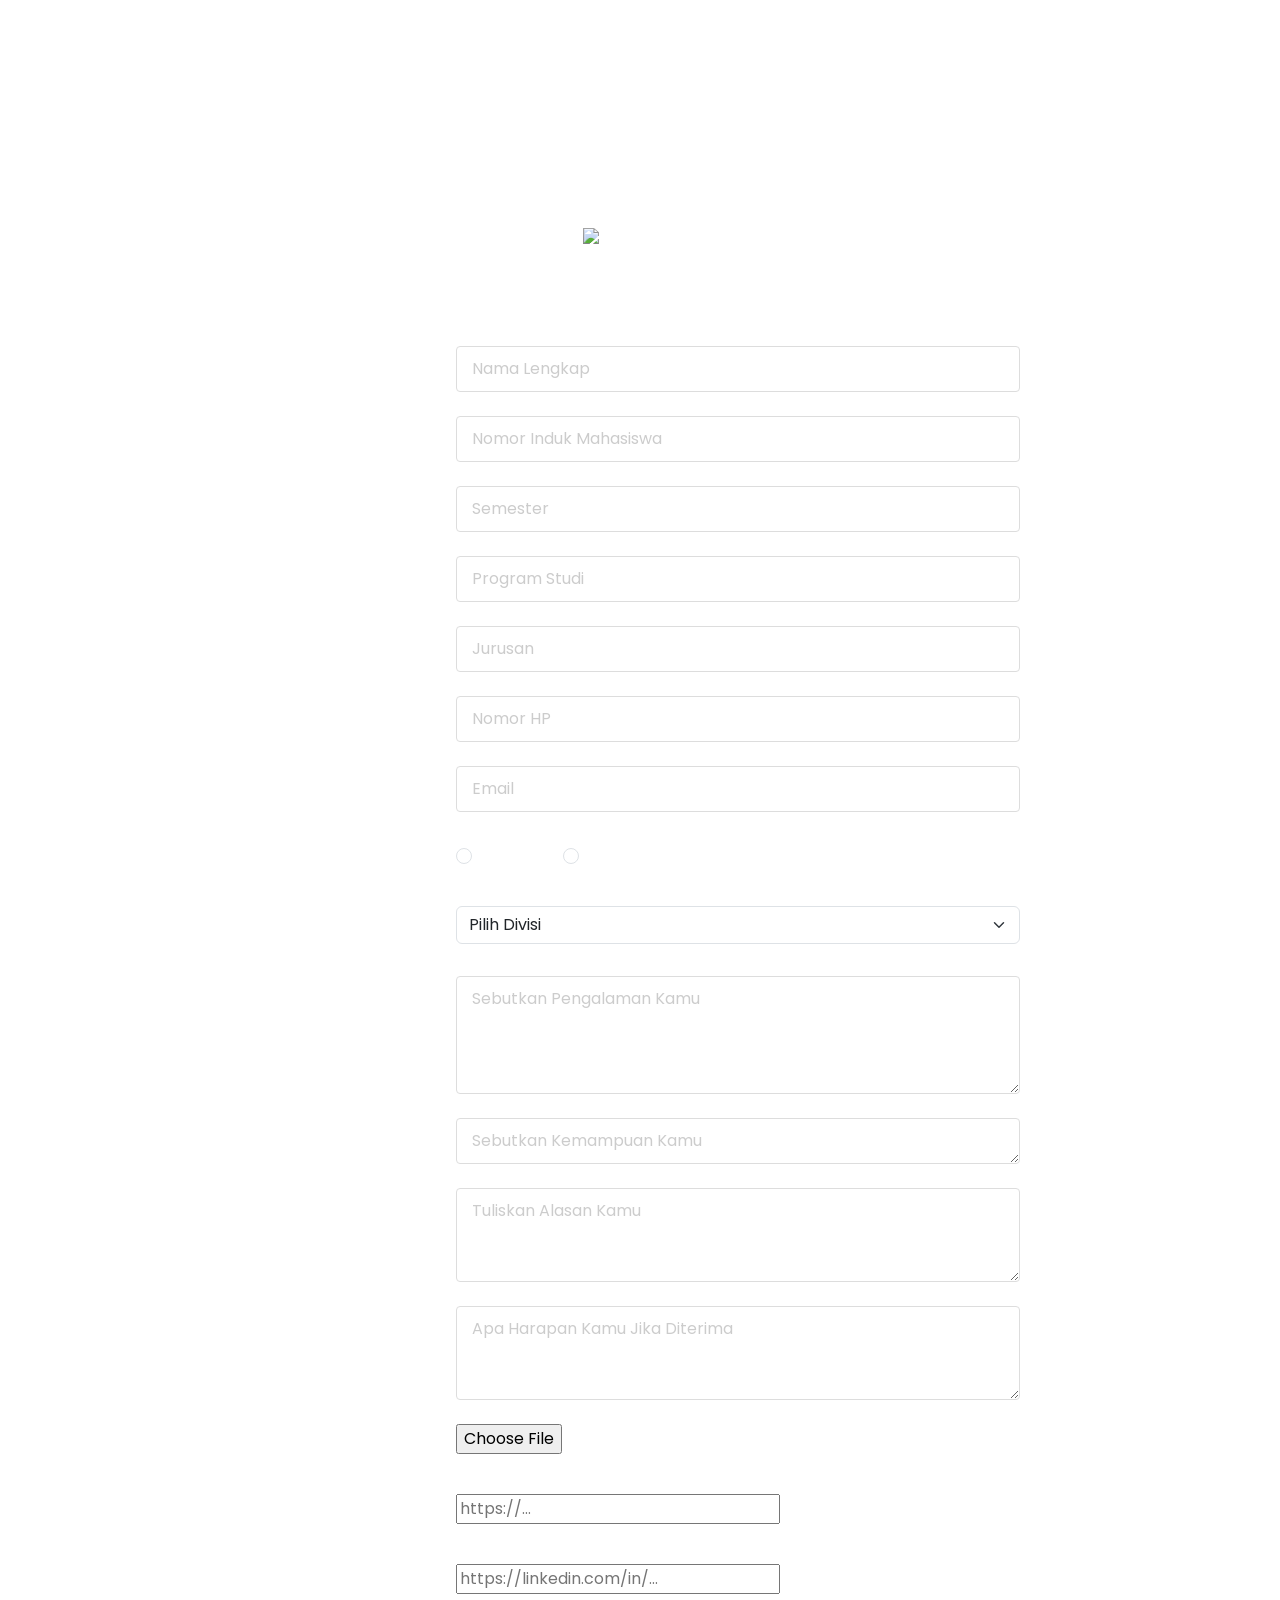
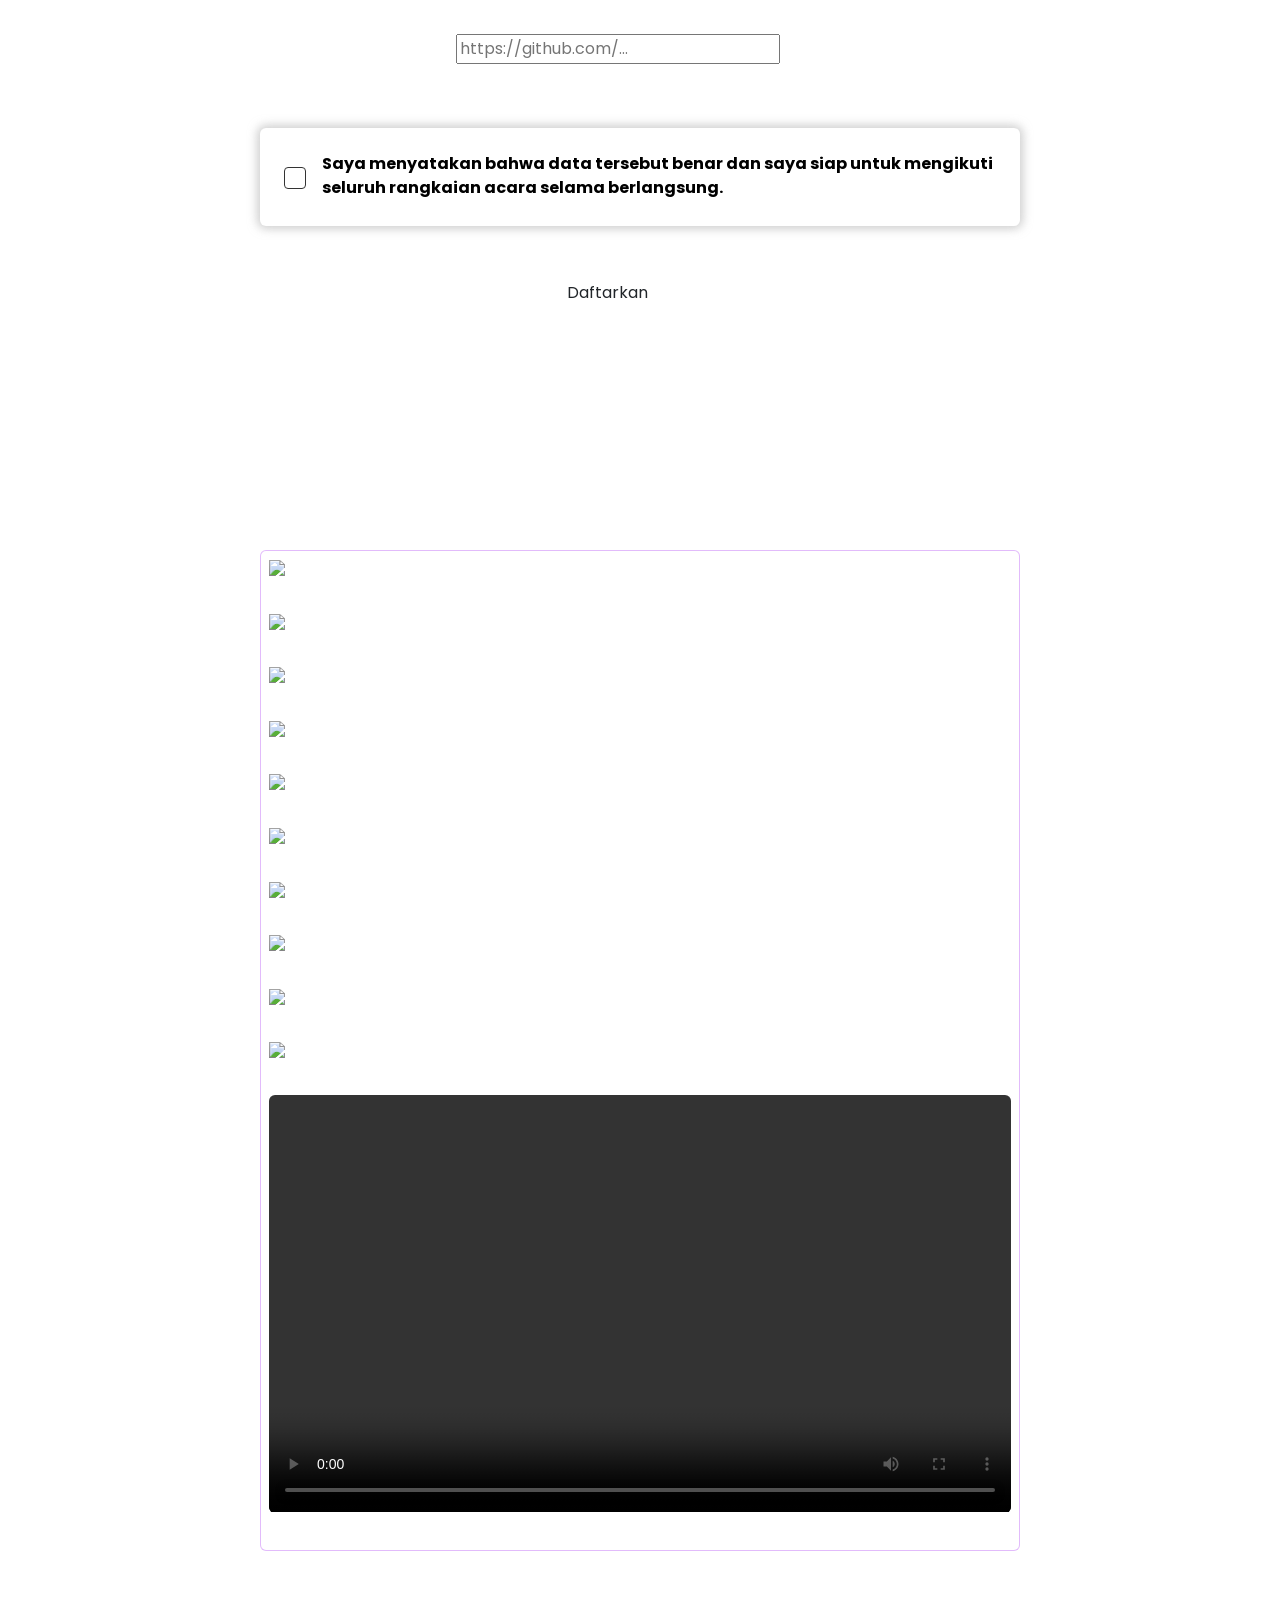
==== index.html @ 5c1f4007 "Rename Latihan_Form_Asna_Qonita/index.html to index.html" ====
<!DOCTYPE html>
<html lang="id">
<head>
    <meta charset="UTF-8">
    <meta name="viewport" content="width=device-width", initial-scale="1.0">
    <title>Formulir Pendaftaran Kepanitiaan</title>
    <link href="https://fonts.googleapis.com/css2?family=Poppins&display=swap" rel="stylesheet">
    <link href="https://cdn.jsdelivr.net/npm/bootstrap@5.3.0/dist/css/bootstrap.min.css" rel="stylesheet">
    <link rel="stylesheet" href="https://cdn.jsdelivr.net/npm/bootstrap-icons@1.11.1/font/bootstrap-icons.css">
    <link rel="stylesheet" href="style.css">
    <style>
        body{
            font-family: poppins;
            color: white;
        }
        .form-container{
            max-width: 800px;
            margin: 50px auto;
            padding: 20px;
        }
        .form-title{
            text-align: center;
            font-weight: 300;
            font-size: 2.5rem;
            margin-bottom: 40px;
            color: white;
        }
        .form-label{
            font-weight: 600;
            color: white;
            display: flex;
            align-items: center;
            height: 100%;
        }
        .form-control{
            border-radius: 4px;
            border: 1px solid #ddd;
            padding: 10px 15px;
        }
        .form-control::placeholder{
            color: #ccc;
        }
        .mb-4-custom{
            margin-bottom: 1.5rem;
        }
    </style>
</head>
<body>
    <canvas id="formcanvas"></canvas>
    <div class="container">
        <div class="form-container">
            <div class="row justify-content-center mb-0 mt-0">
                <div class="col-30 col-md-30 text-center">
                    <img src="images/LogoCSFEST3.png" alt="Logo CSFEST" class="img-fuild logo-animate" style="max-height: 300px;">
                </div>
            </div>

                <h2 align="center" class="mt-0"><strong> Form Pendaftaran CSFEST 2026</strong></h2>
                <br><br>
            <form>
                <div class="row mb-4-custom">
                    <label for="username" class="col-sm-3 col-form-label form-label"><label class="form-label"><i class="bi bi-person-fill me-2"></i>Nama Lengkap</label></label>
                    <div class="col-sm-9 ">
                        <input type="text" class="form-control" id="nama" placeholder="Nama Lengkap">
                    </div>
                </div>

                <div class="row mb-4-custom">
                    <label for="nim" class="col-sm-3 col-form-label form-label"><label class="form label"><i class="bi bi-card-text me-2"></i>NIM</label></label>
                    <div class="col-sm-9">
                        <input type="text" class="form-control" id="nim" placeholder="Nomor Induk Mahasiswa">
                    </div>
                </div>

                <div class="row mb-4-custom">
                    <label for="semester" class="col-sm-3 col-form-label form-label"><label class="form label"><i class="bi bi-calendar3 me-2"></i>Semester</label></label>
                    <div class="col-sm-9">
                        <input type="tel" class="form-control" id="semester" placeholder="Semester">
                    </div>
                </div>

                <div class="row mb-4-custom">
                    <label for="prodi" class="col-sm-3 col-form-label form-label"><label class="form-label"><i class="bi bi-book me-2"></i>Program Studi</label></label>
                    <div class="col-sm-9">
                        <input type="text" class="form-control" id="prodi" placeholder="Program Studi">
                    </div>
                </div>

                <div class="row mb-4-custom">
                    <label for="jurusan" class="col-sm-3 col-form-label form-label"><label class="form-label"><i class="bi bi-building me-2"></i></label>Jurusan</label>
                    <div class="col-sm-9">
                        <input type="text" class="form-control" id="jurusan" placeholder="Jurusan">
                    </div>
                </div>

                <div class="row mb-4-custom">
                    <label for="nomorhp" class="col-sm-3 col-form-label form-label"><label class="form-label"><i class="bi bi-whatsapp me-2"></i>Nomor HP</label></label>
                    <div class="col-sm-9">
                        <input type="tel" class="form-control" id="nomorhp" placeholder="Nomor HP">
                    </div>
                </div>

                <div class="row mb-4-custom">
                    <label for="email" class="col-sm-3 col-form-label form-label"><label class="form-label"><i class="bi bi-envelope-at me-2"></i>Email</label></label>
                    <div class="col-sm-9">
                        <input type="email" class="form-control" id="email" placeholder="Email">
                    </div>
                </div>

                <div class="row mb-4-custom">
                    <label class="col-sm-3 col-form-label form-label"><label class="form-label"><i class="bi bi-gender-ambiguous me-2"></i>Jenis Kelamin</label></label>
                    <div class="col-sm-9 d-flex align-items: center;">
                        <div class="form-check form-check-inline mt-2">
                            <input class="form-check-input" type="radio" name="jeniskelamin" id="laki" value="Laki-Laki">
                            <label class="form-check-label" type="radio" for="laki">Laki-Laki</label>
                        </div>
                        <div class="form-check form-check-inline mt-2">
                            <input class="form-check-input" type="radio" name="jeniskelamin" id="perempuan" value="Perempuan">
                            <label class="form-check-label" type="radio" for="perempuan">Perempuan</label>
                        </div>
                    </div>
                </div>

                <div class="row mb-4-custom">
                    <label class="col-sm-3 col-form-label form-label"><label class="form-label"><i class="bi bi-people me-2"></i>Pilihan Divisi</label></label>
                    <div class="col-sm-9">
                        <select class="form-select" id="divisi">
                            <option selected disabled>Pilih Divisi</option>
                            <option value="acara">Acara</option>
                            <option value="pdd">Publikasi dan Dokumentasi</option>
                            <option value="humas">Humas</option>
                            <option value="sponsorship">Sponsorship</option>
                            <option value="konsumsi">Konsumsi</option>
                            <option value="keamanan">Keamanan</option>
                            <option value="kesehatan">Kesehatan</option>
                            <option value="perlengkapan">Perlengkapan</option>
                            <option value="kompetisi">Kompetisi</option>
                        </select>
                    </div>
                </div>

                <div class="row mb-4-custom">
                    <label for="pengalaman" class="col-sm-3 col-form-label form-label"><label class="form-label"><i class="bi bi-briefcase me-2"></i>Pengalaman</label></label>
                    <div class="col-sm-9">
                        <textarea class="form-control" id="pengalaman" rows="4" placeholder="Sebutkan Pengalaman Kamu"></textarea>
                    </div>
                </div>

                <div class="row mb-4-custom">
                    <label for="kemampuan" class="col-sm-3 col-form-label form-label"><label class="form-label"><i class="bi bi-lightbulb me-2"></i></label>Kemampuan</label>
                    <div class="col-sm-9">
                        <textarea class="form-control" id="kemampuan" rows="1" placeholder="Sebutkan Kemampuan Kamu"></textarea>
                    </div>
                </div>

                <div class="row mb-4-custom">
                    <label for="alasan" class="col-sm-3 col-form-label form-label"><label class="form-label"><i class="bi bi-question-circle me-2"></i>Alasan Ikut CSFEST</label></label>
                    <div class="col-sm-9">
                        <textarea class="form-control" id="alasan" rows="3" placeholder="Tuliskan Alasan Kamu"></textarea>
                    </div>
                </div>

                <div class="row mb-4-custom">
                    <label for="harapan" class="col-sm-3 col-form-label form-label"><label class="form-label"><i class="bi bi-chat-heart me-2"></i>Harapan</label></label>
                    <div class="col-sm-9">
                        <textarea class="form-control" id="harapan" rows="3" placeholder="Apa Harapan Kamu Jika Diterima"></textarea>
                    </div>
                </div>

                <div class="row mb-4-custom">
                    <label for="cvfile" class="col-sm-3 col-form-label form-label"><label class="form-label"><i class="bi bi-file-earmark-pdf me-2"></i>CV</label></label>
                    <div class="col-sm-9">
                        <input type="file" name="cvfile" placeholder="PDF " required>
                    </div>
                </div>

                <div class="row mb-4-custom">
                    <label for="portofolio" class="col-sm-3 col-form-label form-label"><label class="form-label"><i class="bi bi-journal-code me-2"></i></label>Portofolio</label>
                    <div class="col-sm-9">
                        <input type="url" name="portofolio" placeholder="https://..." required>
                    </div>
                </div>
                
                <div class="row mb-4-custom">
                    <label for="linkedin" class="col-sm-3 col-form-label form-label"><label class="form-label"><i class="bi bi-linkedin me-2"></i>LinkedIn</label></label>
                    <div class="col-sm-9">
                        <input type="url" name="LinkedIn" placeholder="https://linkedin.com/in/..." required>
                    </div>
                </div>

                <div class="row mb-4-custom">
                    <label for="GitHub" class="col-sm-3 col-form-label form-label"><label class="form-label"><i class="bi bi-github me-2"></i>GitHub</label></label>
                    <div class="col-sm-9">
                        <input type="url" name="github" placeholder="https://github.com/..." required>
                    </div>
                </div>
                <br>

                <div class="row justify-content-center mb-5">
                    <div class="col-md-14">
                        <div class="p-4 rounded" style="background: #ffffff; box-shadow: 0 0 10px 3px rgba(168, 168, 168, 0.548); border: none;">
                        <div class="form-check d-flex align-items-center">
                            <input class="form-check-input me-3" type="checkbox" id="komitmen" required style="width: 22px; height: 22px; flex-shrink: 0; cursor: pointer; border: 1px solid #333;">
                            <label class="form-check-label" for="komitmen" style="cursor: pointer; color: #000000; font-weight: 500; line-height: 1.5;">
                                <strong>Saya menyatakan bahwa data tersebut benar dan saya siap untuk mengikuti seluruh rangkaian acara selama berlangsung.</strong> 
                            </label>
                        </div>
                    </div>
                </div>
                </div>

                <div class="row justify-content-center mb-5">
                    <div class="col-sm-8 offset-sm-5">
                        <button type="submit" class="btn">
                            Daftarkan
                        </button>
                    </div>
                </div>
                <br><br>

                <h2 align="center" class="mt-4"><strong> Dokumentasi CSFEST 2025</strong></h2>
                <br>

                <div class="row justify-content-center mt-5">
                    <div class="col-md-12">
                        <div class="p-2 border rounded" style="background: rgba(255, 255, 255, 0.05); backdrop-filter: blur(10px); border: 1px solid rgba(160, 32, 240, 0.3) !important;">
                                <div class="custom-slider">
                                    <div class="slider-item">
                                        <img src="images/foto1.jpg" alt="Dokumentasi Foto 4">
                                        <p class="small mt-2 mb-0 text-center">Foto & Video CSFEST 2025</p>
                                    </div>
                                    <div class="slider-item">
                                        <img src="images/foto4.JPG" alt="Dokumentasi Foto 4">
                                        <p class="small mt-2 mb-0 text-center">Foto & Video CSFEST 2025</p>
                                    </div>
                                    <div class="slider-item">
                                        <img src="images/foto5.JPG" alt="Dokumentasi Foto 5">
                                        <p class="small mt-2 mb-0 text-center">Foto & Video CSFEST 2025</p>
                                    </div>
                                    <div class="slider-item">
                                        <img src="images/foto6.JPG" alt="Dokumentasi Foto 6">
                                        <p class="small mt-2 mb-0 text-center">Foto & Video CSFEST 2025</p>
                                    </div>
                                    <div class="slider-item">
                                        <img src="images/foto7.JPG" alt="Dokumentasi Foto 7">
                                        <p class="small mt-2 mb-0 text-center">Foto & Video CSFEST 2025</p>
                                    </div>
                                    <div class="slider-item">
                                        <img src="images/foto9.JPG" alt="Dokumentasi Foto 9">
                                        <p class="small mt-2 mb-0 text-center">Foto & Video CSFEST 2025</p>
                                    </div>
                                    <div class="slider-item">
                                        <img src="images/foto10.JPG" alt="Dokumentasi Foto 10">
                                        <p class="small mt-2 mb-0 text-center">Foto & Video CSFEST 2025</p>
                                    </div>
                                    <div class="slider-item">
                                        <img src="images/foto11.JPG" alt="Dokumentasi Foto 11">
                                        <p class="small mt-2 mb-0 text-center">Foto & Video CSFEST 2025</p>
                                    </div>
                                    <div class="slider-item">
                                        <img src="images/foto16.JPG" alt="Dokumentasi Foto 16">
                                        <p class="small mt-2 mb-0 text-center">Foto & Video CSFEST 2025</p>
                                    </div>
                                    <div class="slider-item">
                                        <img src="images/foto17.jpeg" alt="Dokumentasi Foto 17">
                                        <p class="small mt-2 mb-0 text-center">Foto & Video CSFEST 2025</p>
                                    </div>
                                    <div class="slider-item">
                                        <div class="ratio ratio-16x9">
                                        <video controls class="rounded">
                                        <source src="images/Video1.mp4" type="video/mp4" title="Video1">
                                        </video>
                                        </div>
                                        <p class="small mt-2 mb-0 text-center">Foto & Video CSFEST 2025</p>
                                    </div>
                    </div>
                </div>
                </div>
            </form>
        </div>
    </div>
        <script src="script.js"></script>
</body>
</html>
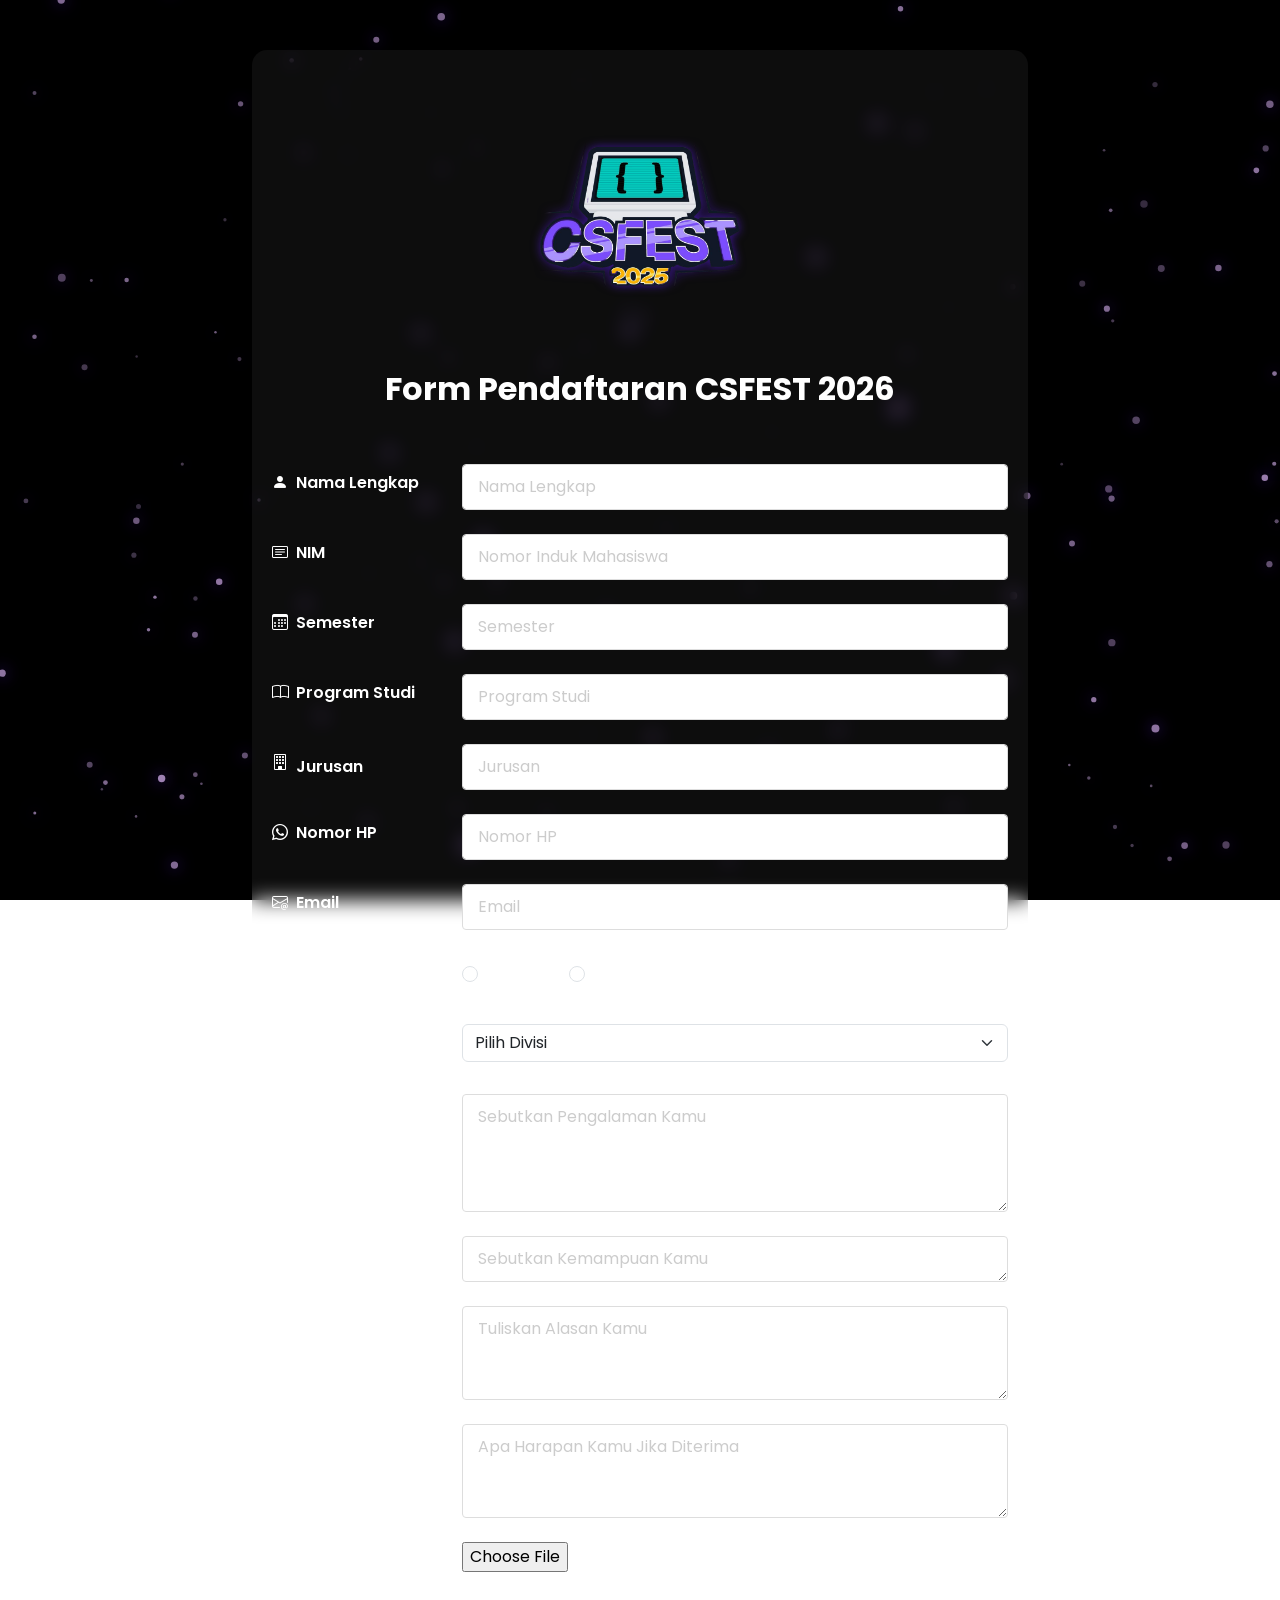
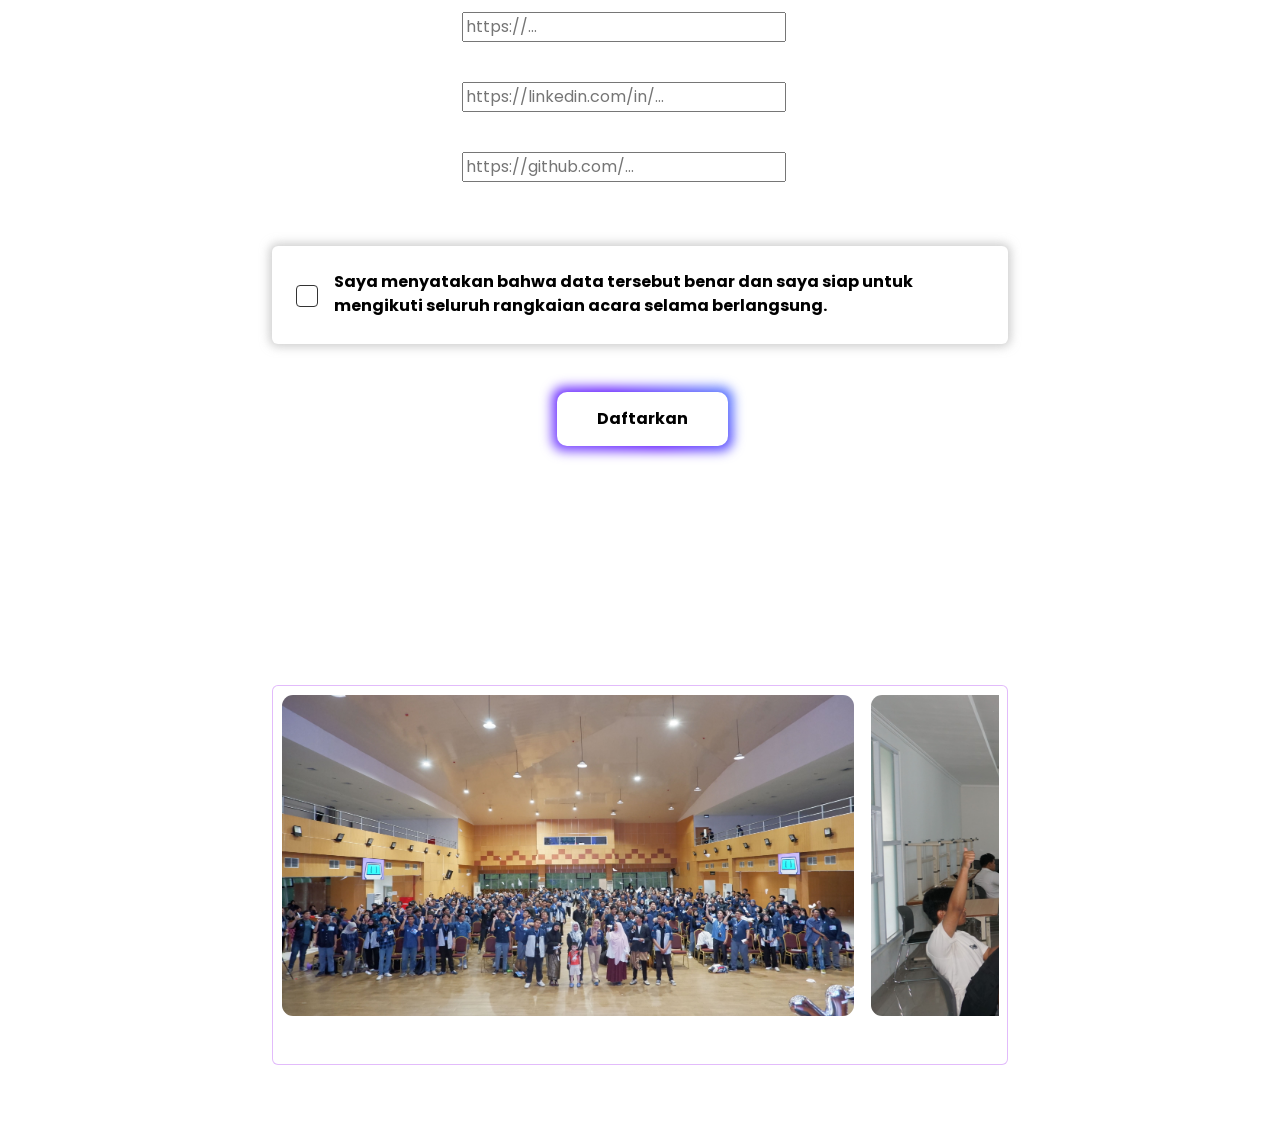
==== commit 5582ee31: "Update index.html" ====
--- a/index.html
+++ b/index.html
@@ -230,35 +230,35 @@
                                         <p class="small mt-2 mb-0 text-center">Foto & Video CSFEST 2025</p>
                                     </div>
                                     <div class="slider-item">
-                                        <img src="images/foto4.JPG" alt="Dokumentasi Foto 4">
-                                        <p class="small mt-2 mb-0 text-center">Foto & Video CSFEST 2025</p>
-                                    </div>
-                                    <div class="slider-item">
-                                        <img src="images/foto5.JPG" alt="Dokumentasi Foto 5">
-                                        <p class="small mt-2 mb-0 text-center">Foto & Video CSFEST 2025</p>
-                                    </div>
-                                    <div class="slider-item">
-                                        <img src="images/foto6.JPG" alt="Dokumentasi Foto 6">
-                                        <p class="small mt-2 mb-0 text-center">Foto & Video CSFEST 2025</p>
-                                    </div>
-                                    <div class="slider-item">
-                                        <img src="images/foto7.JPG" alt="Dokumentasi Foto 7">
-                                        <p class="small mt-2 mb-0 text-center">Foto & Video CSFEST 2025</p>
-                                    </div>
-                                    <div class="slider-item">
-                                        <img src="images/foto9.JPG" alt="Dokumentasi Foto 9">
-                                        <p class="small mt-2 mb-0 text-center">Foto & Video CSFEST 2025</p>
-                                    </div>
-                                    <div class="slider-item">
-                                        <img src="images/foto10.JPG" alt="Dokumentasi Foto 10">
-                                        <p class="small mt-2 mb-0 text-center">Foto & Video CSFEST 2025</p>
-                                    </div>
-                                    <div class="slider-item">
-                                        <img src="images/foto11.JPG" alt="Dokumentasi Foto 11">
-                                        <p class="small mt-2 mb-0 text-center">Foto & Video CSFEST 2025</p>
-                                    </div>
-                                    <div class="slider-item">
-                                        <img src="images/foto16.JPG" alt="Dokumentasi Foto 16">
+                                        <img src="images/foto4.jpg" alt="Dokumentasi Foto 4">
+                                        <p class="small mt-2 mb-0 text-center">Foto & Video CSFEST 2025</p>
+                                    </div>
+                                    <div class="slider-item">
+                                        <img src="images/foto5.jpg" alt="Dokumentasi Foto 5">
+                                        <p class="small mt-2 mb-0 text-center">Foto & Video CSFEST 2025</p>
+                                    </div>
+                                    <div class="slider-item">
+                                        <img src="images/foto6.jpg" alt="Dokumentasi Foto 6">
+                                        <p class="small mt-2 mb-0 text-center">Foto & Video CSFEST 2025</p>
+                                    </div>
+                                    <div class="slider-item">
+                                        <img src="images/foto7.jpg" alt="Dokumentasi Foto 7">
+                                        <p class="small mt-2 mb-0 text-center">Foto & Video CSFEST 2025</p>
+                                    </div>
+                                    <div class="slider-item">
+                                        <img src="images/foto9.jpg" alt="Dokumentasi Foto 9">
+                                        <p class="small mt-2 mb-0 text-center">Foto & Video CSFEST 2025</p>
+                                    </div>
+                                    <div class="slider-item">
+                                        <img src="images/foto10.jpg" alt="Dokumentasi Foto 10">
+                                        <p class="small mt-2 mb-0 text-center">Foto & Video CSFEST 2025</p>
+                                    </div>
+                                    <div class="slider-item">
+                                        <img src="images/foto11.jpg" alt="Dokumentasi Foto 11">
+                                        <p class="small mt-2 mb-0 text-center">Foto & Video CSFEST 2025</p>
+                                    </div>
+                                    <div class="slider-item">
+                                        <img src="images/foto16.jpg" alt="Dokumentasi Foto 16">
                                         <p class="small mt-2 mb-0 text-center">Foto & Video CSFEST 2025</p>
                                     </div>
                                     <div class="slider-item">
--- a/style.css
+++ b/style.css
@@ -0,0 +1,135 @@
+html, body{
+    margin: 0;
+    padding: 0;
+    width: 100%;
+    min-width: 100%;
+    background-color: transparent !important;
+    color: white;
+    overflow-x: hidden;
+}
+
+#formcanvas{
+    position: fixed;
+    top: 0;
+    left: 0;
+    width: 100vw;
+    height: 100vh;
+    z-index: -1;
+    background-color: black;
+}
+
+.container{
+    position: relative;
+    z-index: 1;
+    background: transparent !important;
+    max-width: 800px;
+    margin: auto;
+}
+
+.form-container{
+    background: rgba(255, 255, 255, 0.05);
+    backdrop-filter: blur(10px);
+    padding: 30px;
+    border-radius: 15px;
+}
+
+.btn{
+    padding: 15px 40px;
+    border: none;
+    outline: none;
+    color: black;
+    background: white;
+    cursor: pointer;
+    position: relative;
+    z-index: 1;
+    border-radius: 10px;
+    font-weight: bold;
+}
+
+.btn::before{
+    content: "";
+    position: absolute;
+    top: -5px;
+    left: -5px;
+    background: linear-gradient(45deg, #7c4dff, #651fff, #536dfe, #3d5afe, #00bcd4, #00e5ff, #00f5d4, #7c4dff);
+    background-size: 400%;
+    z-index: -1;
+    width: calc(100% + 10px);
+    height: calc(100% + 10px);
+    filter: blur(6px);
+    animation: glowing 10s linear infinite;
+    opacity: 1;
+    border-radius: 12px;
+}
+
+.btn::after{
+    content: "";
+    z-index: -1;
+    position: absolute;
+    width: 100%;
+    height: 100%;
+    background-color: white;
+    left: 0;
+    top: 0;
+    border-radius: 10px;
+    transition: background 0.3s ease;
+}
+
+@keyframes glowing{
+    0% { background-position: 0 0; }
+    50% { background-position: 400% 0; }
+    100% { background-position: 0 0; }
+}
+
+.btn:hover{
+    color: black !important;
+    text-decoration: none;
+}
+
+.btn:hover::before{
+    opacity: 1;
+}
+
+.btn:active::after{
+    background: transparent;
+}
+
+.btn:active{
+    color: black;
+    font-weight: bold;
+}
+
+.logo-animate{
+    filter: drop-shadow(0 0 5px rgba(87, 27, 226, 0.633));
+    transition: filter 0.5s ease;
+}
+
+.logo-animate:hover{
+    filter: drop-shadow(0 0 15px rgba(113, 53, 255, 0.856));
+}
+
+.custom-slider{
+    display: flex;
+    overflow-x: auto;
+    scroll-snap-type: x mandatory;
+    gap: 15px;
+    padding-bottom: 10px;
+    scrollbar-width: none;
+}
+
+.custom-slider::-webkit-scrollbar{
+    display: none;
+}
+
+.slider-item{
+    flex: 0 0 80%;
+    scroll-snap-align: center;
+}
+
+.slider-item img{
+    width: 100%;
+    aspect-ratio: 16/9;
+    object-fit: cover;
+    border-radius: 12px;
+    border: 1px solid rgba(255, 255, 255, 0.1);
+}
